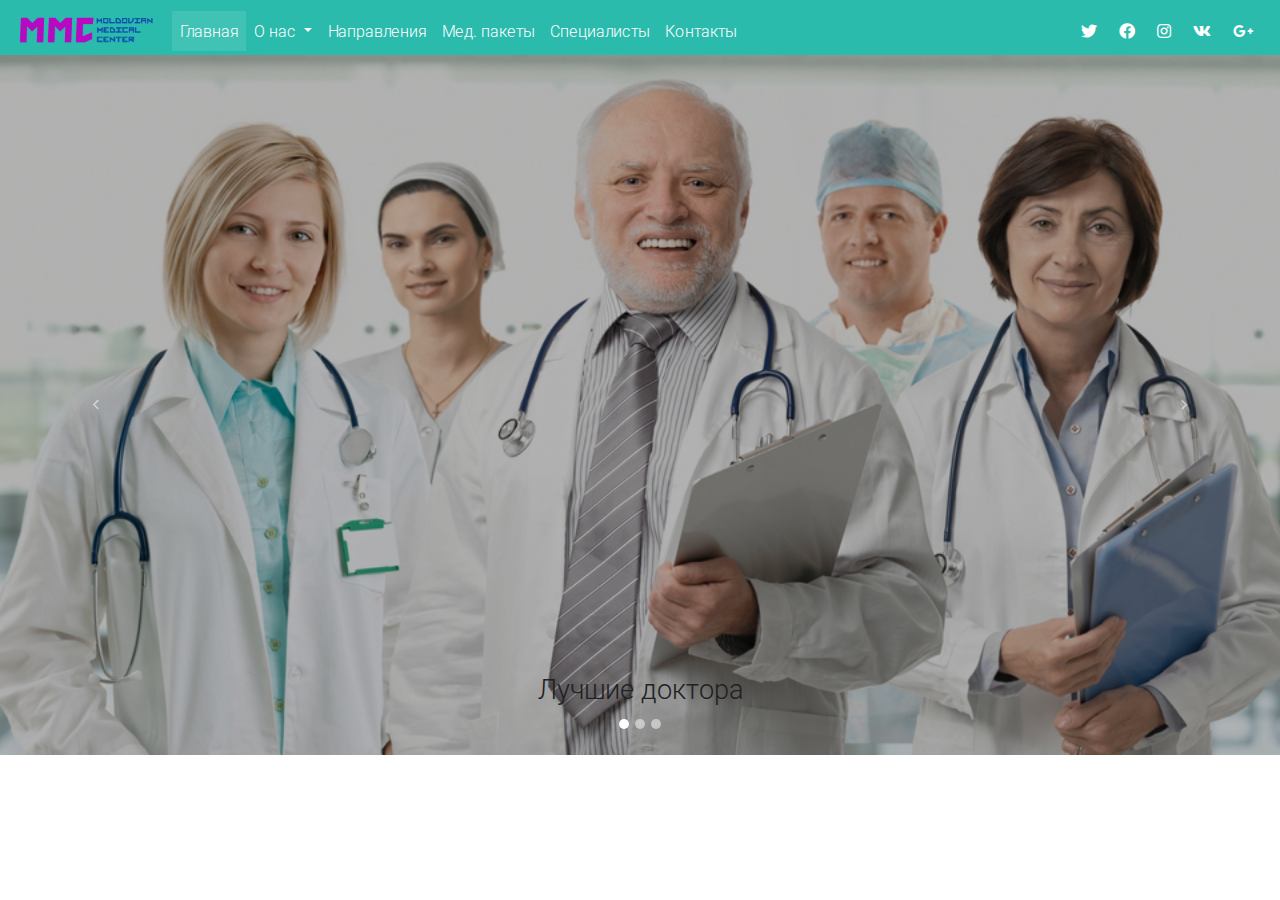
==== siiite/index.html @ 93b5baf1 "Add files via upload" ====
<!DOCTYPE html>
<html lang="en">
<head>
  <meta charset="UTF-8">
  <meta name="viewport" content="width=device-width, initial-scale=1, shrink-to-fit=no">
  <meta http-equiv="x-ua-compatible" content="ie=edge">
  <title>Material Design for Bootstrap</title>
  <!-- MDB icon -->
  <link rel="icon" href="img/mdb-favicon.ico" type="image/x-icon">
  <!-- Font Awesome -->
  <link rel="stylesheet" href="https://use.fontawesome.com/releases/v5.11.2/css/all.css">
  <!-- Bootstrap core CSS -->
  <link rel="stylesheet" href="css/bootstrap.min.css">
  <!-- Material Design Bootstrap -->
  <link rel="stylesheet" href="css/mdb.min.css">
  <!-- Your custom styles (optional) -->
  <link rel="stylesheet" href="css/style.css">
</head>
<body>

      <header>
        <nav class="mb-1 navbar navbar-expand-lg navbar-dark default-color">
  <a class="navbar-brand" href="#"><img src="img/logo.png" height="35"></a>
  <button class="navbar-toggler" type="button" data-toggle="collapse" data-target="#navbarSupportedContent-333"
    aria-controls="navbarSupportedContent-333" aria-expanded="false" aria-label="Toggle navigation">
    <span class="navbar-toggler-icon"></span>
  </button>
  <div class="collapse navbar-collapse" id="navbarSupportedContent-333">
    <ul class="navbar-nav mr-auto">
      <li class="nav-item active">
        <a class="nav-link" href="index.html">Главная
          <span class="sr-only">(current)</span>
        </a>
      </li>
      <li class="nav-item dropdown">
        <a class="nav-link dropdown-toggle" id="navbarDropdownMenuLink-333" data-toggle="dropdown"
          aria-haspopup="true" aria-expanded="false">О нас
        </a>
        <div class="dropdown-menu dropdown-default" aria-labelledby="navbarDropdownMenuLink-333">
          <a class="dropdown-item" href="#">О MMC</a>
          <a class="dropdown-item" href="#">Отзывы</a>
          <a class="dropdown-item" href="#">Специалисты</a>
        </div>
      <li class="nav-item">
        <a class="nav-link" href="directions.html">Направления</a>
      </li>
      <li class="nav-item">
        <a class="nav-link" href="#">Мед. пакеты</a>
      </li>
      <li class="nav-item">
        <a class="nav-link" href="#">Специалисты</a>
      </li>
      <li class="nav-item">
        <a class="nav-link" href="#">Контакты</a>
      </li>
      </li>
    </ul>
    <ul class="navbar-nav ml-auto nav-flex-icons">
      <li class="nav-item">
        <a class="nav-link waves-effect waves-light">
          <i class="fab fa-twitter"></i>
        </a>
      </li>
      <li class="nav-item">
        <a class="nav-link waves-effect waves-light">
          <i class="fab fa-facebook"></i>
        </a>
      </li>
      <li class="nav-item">
        <a class="nav-link waves-effect waves-light">
          <i class="fab fa-instagram"></i>
        </a>
      </li>
      <li class="nav-item">
        <a class="nav-link waves-effect waves-light">
          <i class="fab fa-vk"></i>
        </a>
      </li>
      <li class="nav-item">
        <a class="nav-link waves-effect waves-light">
          <i class="fab fa-google-plus-g"></i>
        </a>
      </li>
    </ul>
  </div>
</nav>
      </header>


      <section id="slider" >
        
        <!--Carousel Wrapper-->
<div id="carousel-example-2" class="carousel slide carousel-fade" data-ride="carousel">
  <!--Indicators-->
  <ol class="carousel-indicators">
    <li data-target="#carousel-example-2" data-slide-to="0" class="active"></li>
    <li data-target="#carousel-example-2" data-slide-to="1"></li>
    <li data-target="#carousel-example-2" data-slide-to="2"></li>
  </ol>
  <!--/.Indicators-->
  <!--Slides-->
  <div class="carousel-inner" role="listbox">
    <div class="carousel-item active">
      <div class="view">
        <img class="d-block w-100" height="700" src="img/slide1.jpg"
          alt="First slide">
        <div class="mask rgba-black-light"></div>
      </div>
      <div class="carousel-caption">
        <h3 class="h3-responsive text-dark" >Лучшие доктора</h3>
      </div>
    </div>
    <div class="carousel-item">
      <!--Mask color-->
      <div class="view">
        <img class="d-block w-100 h-80" height="700" src="img/slide2.jpg"
          alt="Second slide">
        <div class="mask rgba-black-strong"></div>
      </div>
      <div class="carousel-caption">
        <h3 class="h3-responsive text-white">Новейшая техника</h3>
      </div>
    </div>
    <div class="carousel-item">
      <!--Mask color-->
      <div class="view">
        <img class="d-block w-100" height="700" src="img/slide3.jpg"
          alt="Third slide">
        <div class="mask rgba-black-slight"></div>
      </div>
      <div class="carousel-caption">
        <h3 class="h3-responsive">Удобные палата и уютная атмосфера</h3>      </div>
    </div>
  </div>
  <!--/.Slides-->
  <!--Controls-->
  <a class="carousel-control-prev" href="#carousel-example-2" role="button" data-slide="prev">
    <span class="carousel-control-prev-icon" aria-hidden="true"></span>
    <span class="sr-only">Previous</span>
  </a>
  <a class="carousel-control-next" href="#carousel-example-2" role="button" data-slide="next">
    <span class="carousel-control-next-icon" aria-hidden="true"></span>
    <span class="sr-only">Next</span>
  </a>
  <!--/.Controls-->
</div>
<!--/.Carousel Wrapper-->

      </section>


  <!-- jQuery -->
  <script type="text/javascript" src="js/jquery.min.js"></script>
  <!-- Bootstrap tooltips -->
  <script type="text/javascript" src="js/popper.min.js"></script>
  <!-- Bootstrap core JavaScript -->
  <script type="text/javascript" src="js/bootstrap.min.js"></script>
  <!-- MDB core JavaScript -->
  <script type="text/javascript" src="js/mdb.min.js"></script>
  <!-- Your custom scripts (optional) -->
  <script type="text/javascript"></script>

</body>
</html>
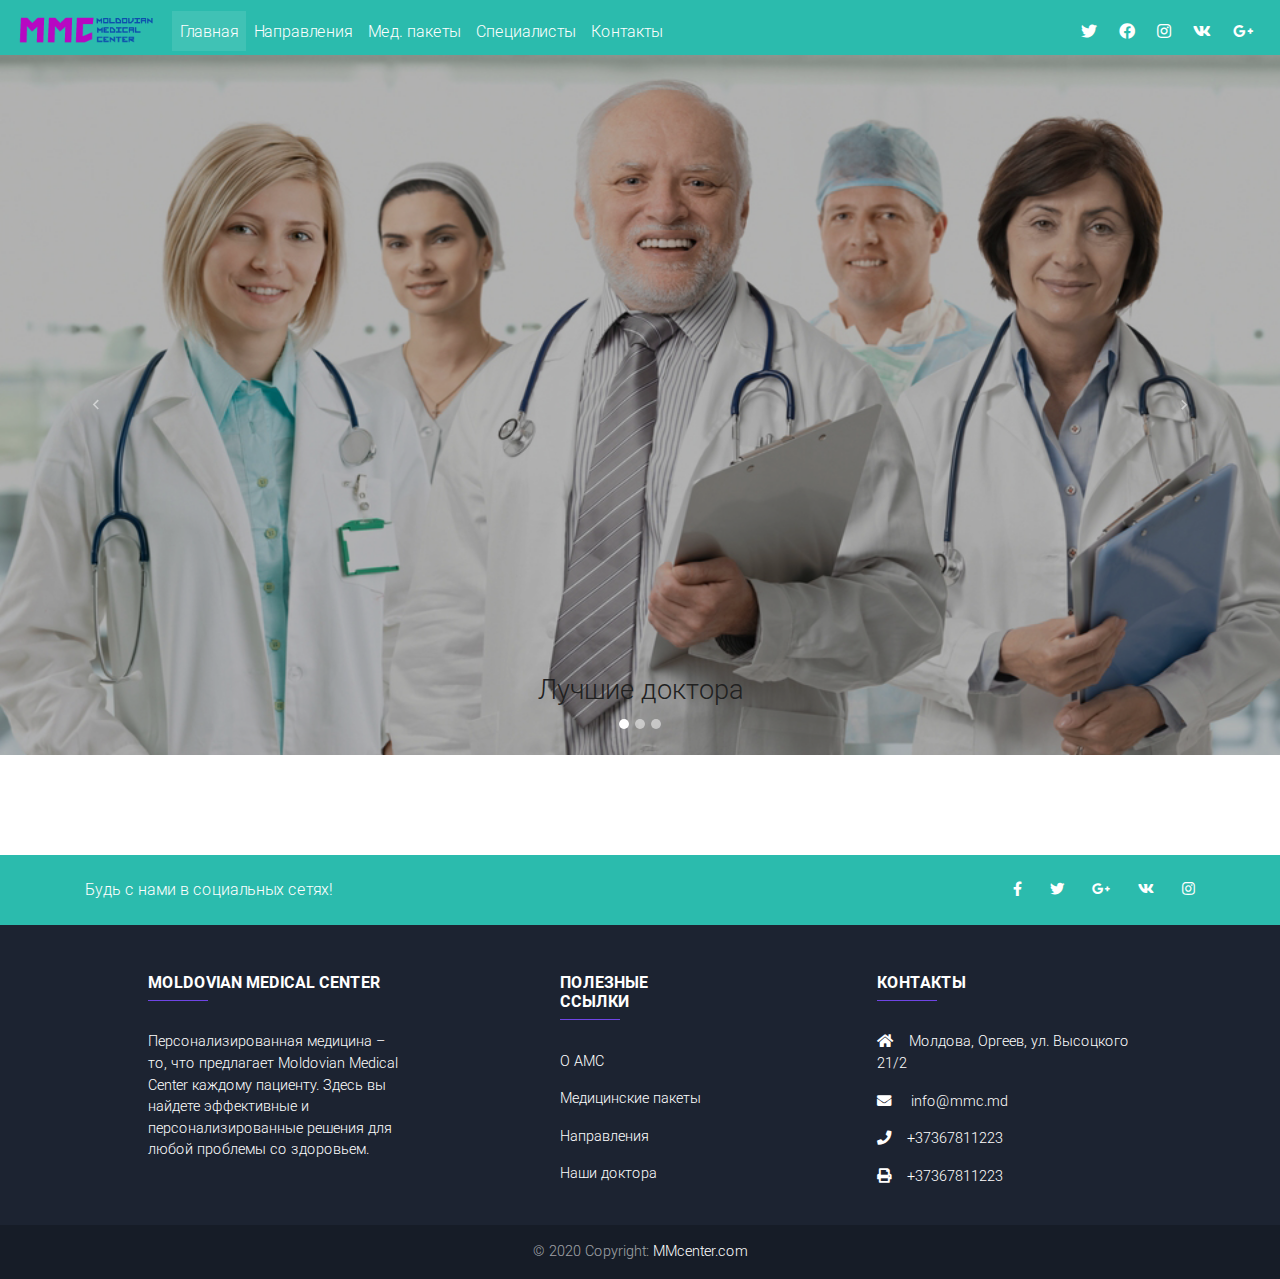
==== commit 8cc438a6: "Add files via upload" ====
--- a/siiite/index.html
+++ b/siiite/index.html
@@ -20,7 +20,7 @@
 
       <header>
         <nav class="mb-1 navbar navbar-expand-lg navbar-dark default-color">
-  <a class="navbar-brand" href="#"><img src="img/logo.png" height="35"></a>
+  <a class="navbar-brand" href="index.html"><img src="img/logo.png" height="35"></a>
   <button class="navbar-toggler" type="button" data-toggle="collapse" data-target="#navbarSupportedContent-333"
     aria-controls="navbarSupportedContent-333" aria-expanded="false" aria-label="Toggle navigation">
     <span class="navbar-toggler-icon"></span>
@@ -32,52 +32,44 @@
           <span class="sr-only">(current)</span>
         </a>
       </li>
-      <li class="nav-item dropdown">
-        <a class="nav-link dropdown-toggle" id="navbarDropdownMenuLink-333" data-toggle="dropdown"
-          aria-haspopup="true" aria-expanded="false">О нас
-        </a>
-        <div class="dropdown-menu dropdown-default" aria-labelledby="navbarDropdownMenuLink-333">
-          <a class="dropdown-item" href="#">О MMC</a>
-          <a class="dropdown-item" href="#">Отзывы</a>
-          <a class="dropdown-item" href="#">Специалисты</a>
-        </div>
+      <li class="nav-item">
       <li class="nav-item">
         <a class="nav-link" href="directions.html">Направления</a>
       </li>
       <li class="nav-item">
-        <a class="nav-link" href="#">Мед. пакеты</a>
-      </li>
-      <li class="nav-item">
-        <a class="nav-link" href="#">Специалисты</a>
-      </li>
-      <li class="nav-item">
-        <a class="nav-link" href="#">Контакты</a>
+        <a class="nav-link" href="medpak.html">Мед. пакеты</a>
+      </li>
+      <li class="nav-item">
+        <a class="nav-link" href="doctors.html">Специалисты</a>
+      </li>
+      <li class="nav-item">
+        <a class="nav-link" href="contacts.html">Контакты</a>
       </li>
       </li>
     </ul>
     <ul class="navbar-nav ml-auto nav-flex-icons">
       <li class="nav-item">
-        <a class="nav-link waves-effect waves-light">
+        <a target="_blank" href="https://twitter.com" class="nav-link waves-effect waves-light">
           <i class="fab fa-twitter"></i>
         </a>
       </li>
       <li class="nav-item">
-        <a class="nav-link waves-effect waves-light">
+        <a target="_blank" href="https://facebook.com" class="nav-link waves-effect waves-light">
           <i class="fab fa-facebook"></i>
         </a>
       </li>
       <li class="nav-item">
-        <a class="nav-link waves-effect waves-light">
+        <a target="_blank" href="https://instagram.com" class="nav-link waves-effect waves-light">
           <i class="fab fa-instagram"></i>
         </a>
       </li>
       <li class="nav-item">
-        <a class="nav-link waves-effect waves-light">
+        <a target="_blank" href="https://vk.com" class="nav-link waves-effect waves-light">
           <i class="fab fa-vk"></i>
         </a>
       </li>
       <li class="nav-item">
-        <a class="nav-link waves-effect waves-light">
+        <a target="_blank" href="https://gmail.google.com" class="nav-link waves-effect waves-light">
           <i class="fab fa-google-plus-g"></i>
         </a>
       </li>
@@ -149,6 +141,131 @@
       </section>
 
 
+    <!-- Footer -->
+<footer class="page-footer font-small unique-color-dark">
+
+  <div style="background-color: #2bbbad;">
+    <div class="container">
+
+      <!-- Grid row-->
+      <div class="row py-4 d-flex align-items-center">
+
+        <!-- Grid column -->
+        <div class="col-md-6 col-lg-5 text-center text-md-left mb-4 mb-md-0">
+          <h6 class="mb-0">Будь с нами в социальных сетях!</h6>
+        </div>
+        <!-- Grid column -->
+
+        <!-- Grid column -->
+        <div class="col-md-6 col-lg-7 text-center text-md-right">
+
+          <!-- Facebook -->
+          <a href="https://facebook.com/" target="_blank" class="fb-ic">
+            <i class="fab fa-facebook-f white-text mr-4"> </i>
+          </a>
+          <!-- Twitter -->
+          <a href="https://twitter.com/" target="_blank" class="tw-ic">
+            <i class="fab fa-twitter white-text mr-4"> </i>
+          </a>
+          <!-- Google +-->
+          <a href="https://gmail.google.com/" target="_blank" class="gplus-ic">
+            <i class="fab fa-google-plus-g white-text mr-4"> </i>
+          </a>
+          <!--VK -->
+          <a href="https://vk.com/" target="_blank" class="li-ic">
+            <i class="fab fa-vk white-text mr-4"> </i>
+          </a>
+          <!--Instagram-->
+          <a href="https://instagram.com/" target="_blank" class="ins-ic">
+            <i class="fab fa-instagram white-text"> </i>
+          </a>
+
+        </div>
+        <!-- Grid column -->
+
+      </div>
+      <!-- Grid row-->
+
+    </div>
+  </div>
+
+  <!-- Footer Links -->
+  <div class="container text-center text-md-left mt-5">
+
+    <!-- Grid row -->
+    <div class="row mt-3">
+
+      <!-- Grid column -->
+      <div class="col-md-3 col-lg-4 col-xl-3 mx-auto mb-4">
+
+        <!-- Content -->
+        <h6 class="text-uppercase font-weight-bold">Moldovian Medical Center</h6>
+        <hr class="deep-purple accent-2 mb-4 mt-0 d-inline-block mx-auto" style="width: 60px;">
+        <p>Персонализированная медицина – то, что предлагает Moldovian Medical Center каждому пациенту.
+
+        Здесь вы найдете эффективные и персонализированные решения для любой проблемы со здоровьем.
+
+</p>
+
+      </div>
+      <!-- Grid column -->
+
+      <!-- Grid column -->
+      <div class="col-md-2 col-lg-2 col-xl-2 mx-auto mb-4">
+
+        <!-- Links -->
+        <h6 class="text-uppercase font-weight-bold">Полезные ссылки</h6>
+        <hr class="deep-purple accent-2 mb-4 mt-0 d-inline-block mx-auto" style="width: 60px;">
+        <p>
+          <a href="#about">O AMC</a>
+        </p>
+        <p>
+          <a href="medpak/medpak.html">Медицинские пакеты</a>
+        </p>
+        <p>
+          <a href="directions/directions.html">Направления</a>
+        </p>
+        <p>
+          <a href="doctors/doctors.html">Наши доктора</a>
+        </p>
+
+      </div>
+      <!-- Grid column -->
+
+      <!-- Grid column -->
+      <div class="col-md-4 col-lg-3 col-xl-3 mx-auto mb-md-0 mb-4">
+
+        <!-- Links -->
+        <h6 class="text-uppercase font-weight-bold">Контакты</h6>
+        <hr class="deep-purple accent-2 mb-4 mt-0 d-inline-block mx-auto" style="width: 60px;">
+        <p>
+          <i class="fas fa-home mr-3"></i>Молдова, Оргеев, ул. Высоцкого 21/2</p>
+        <p>
+          <i class="fas fa-envelope mr-3"></i> info@mmc.md</p>
+        <p>
+          <i class="fas fa-phone mr-3"></i>+37367811223</p>
+        <p>
+          <i class="fas fa-print mr-3"></i>+37367811223</p>
+
+      </div>
+      <!-- Grid column -->
+
+    </div>
+    <!-- Grid row -->
+
+  </div>
+  <!-- Footer Links -->
+
+  <!-- Copyright -->
+  <div class="footer-copyright text-center py-3">© 2020 Copyright:
+    <a href="https://github.com/usarb/ppw.2019/"> MMcenter.com</a>
+  </div>
+  <!-- Copyright -->
+
+</footer>
+<!-- Footer -->
+
+
   <!-- jQuery -->
   <script type="text/javascript" src="js/jquery.min.js"></script>
   <!-- Bootstrap tooltips -->
--- a/siiite/css/style.css
+++ b/siiite/css/style.css
@@ -1,3 +1,8 @@
+* {
+	margin: 0;
+	padding: 0;
+}
+
 #slider {
 	margin-top: -10px;
 }
@@ -41,7 +46,7 @@
 	margin-bottom: 100px;
 }
 
-#directions img {
+#directions img, #medpak img, #doctors img, #contacts img {
 	width: 100%;
 	margin-top: -10px;
 }
@@ -66,8 +71,83 @@
 }
 
 .btn {
-	margin-left: 35%;
+	margin-left: 33%;
 	margin-bottom: 10px;
 	padding: 10px;
 }
 
+.modal-body {
+	font-weight: 400;
+}
+
+#medpak .container {
+	display: grid;
+	grid-template-columns: repeat(3, 1fr);
+	margin-top: 50px;
+}
+
+#medpak .container div {
+	margin-right: 30px;
+	margin-bottom: 30px;
+	border: 1px solid silver; 
+	padding: 20px;
+	font-weight: 400;
+}
+
+#medpak .container h2 {
+	color: rgb(36, 116, 191, 0.91);
+}
+
+#medpak .button {
+	padding: 10px 15px;
+	background-image: linear-gradient(255deg, #4b82bc 0%, #8495cc 100%);
+	border-radius: 10px;
+	margin-left: 17%;
+	color: white;
+}
+
+#medpak .button:hover {
+	background-image: none;
+	background-color: #fff;
+	border: 1px solid black;
+	color: black;
+	transition: .4s all;
+}
+
+.container div:nth-child(3)  ul li:last-child {
+	padding-bottom: 15%;
+}
+
+.container div:nth-child(6)  ul li:last-child {
+	padding-bottom: 12%;
+}
+
+
+
+.map-container{
+overflow:hidden;
+padding-bottom:56.25%;
+position:relative;
+height:0;
+margin-right: 20px;
+}
+.map-container iframe{
+left:0;
+top:0;
+height:100%;
+width:100%;
+position:absolute;
+}
+
+#doctors .row {
+	padding: 30px;
+}
+
+.contacts {
+	margin-top: 20px;
+}
+
+
+footer {
+	margin-top: 100px;
+}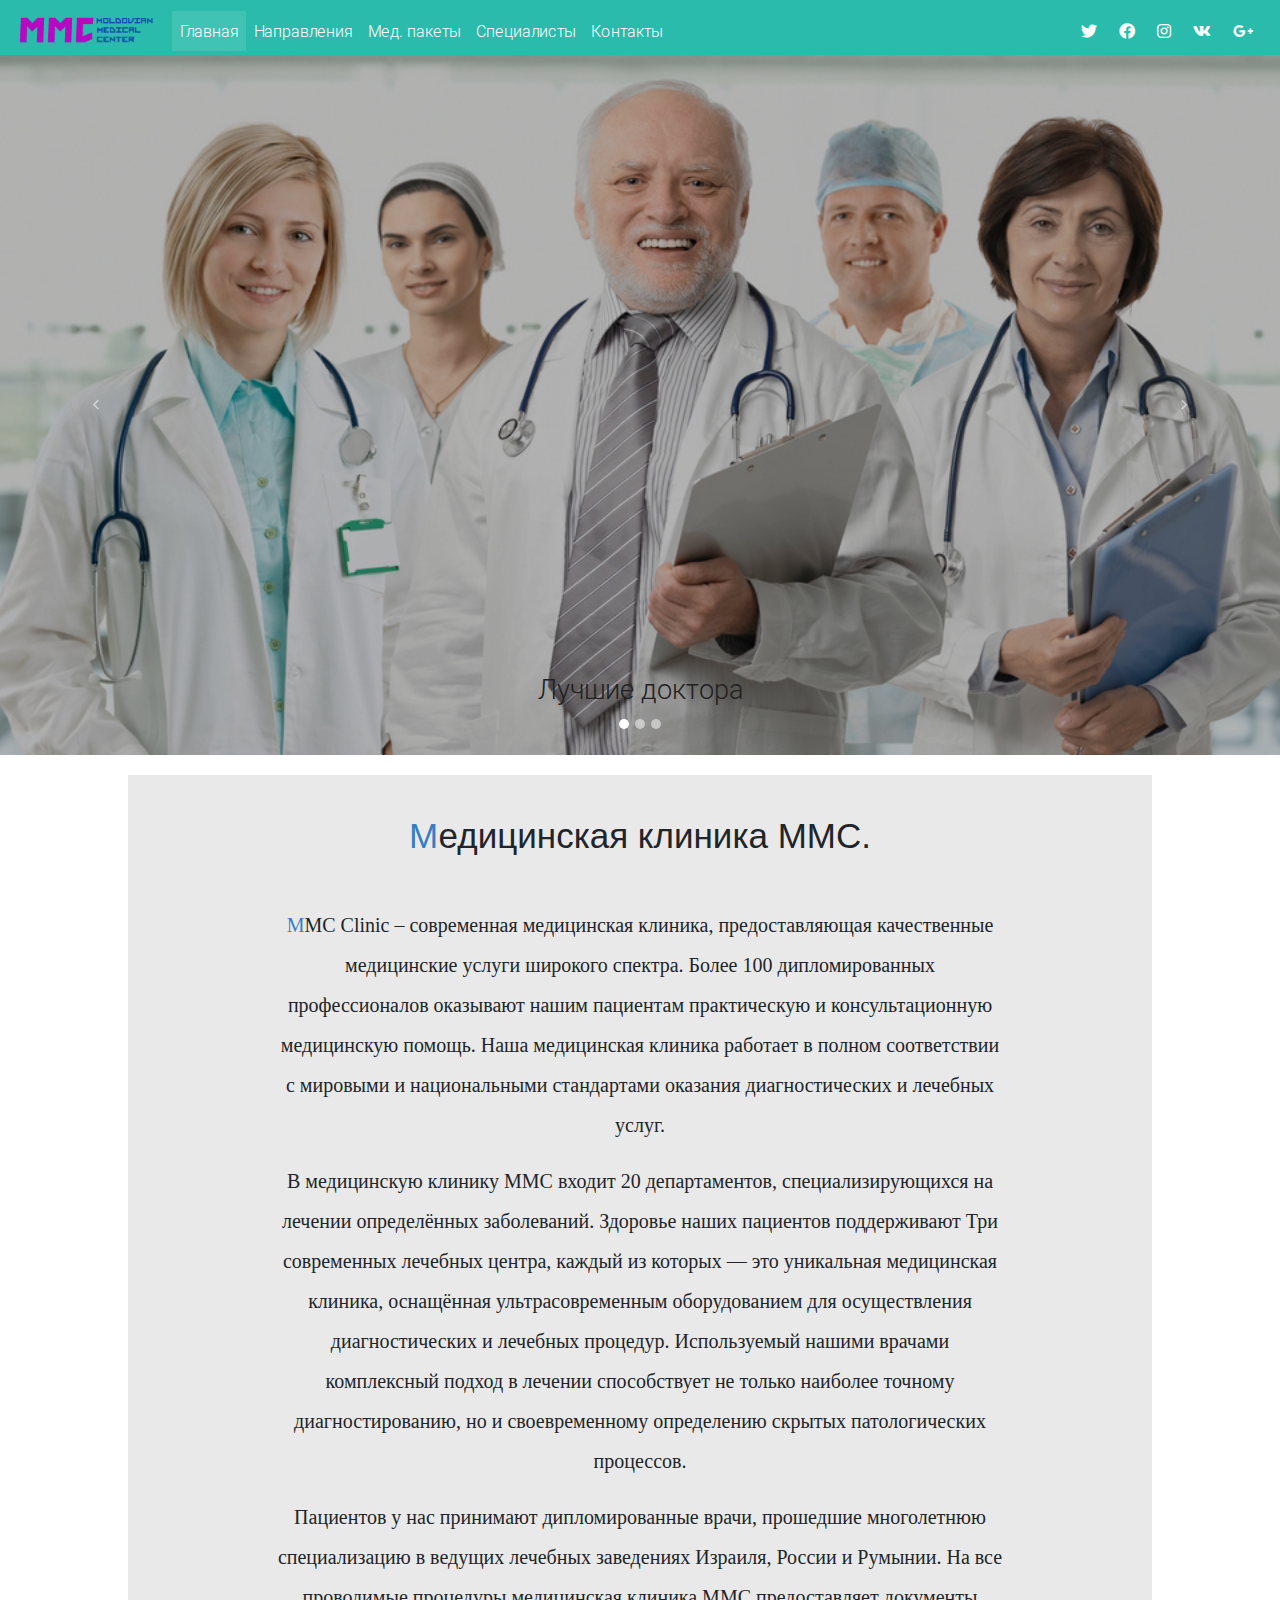
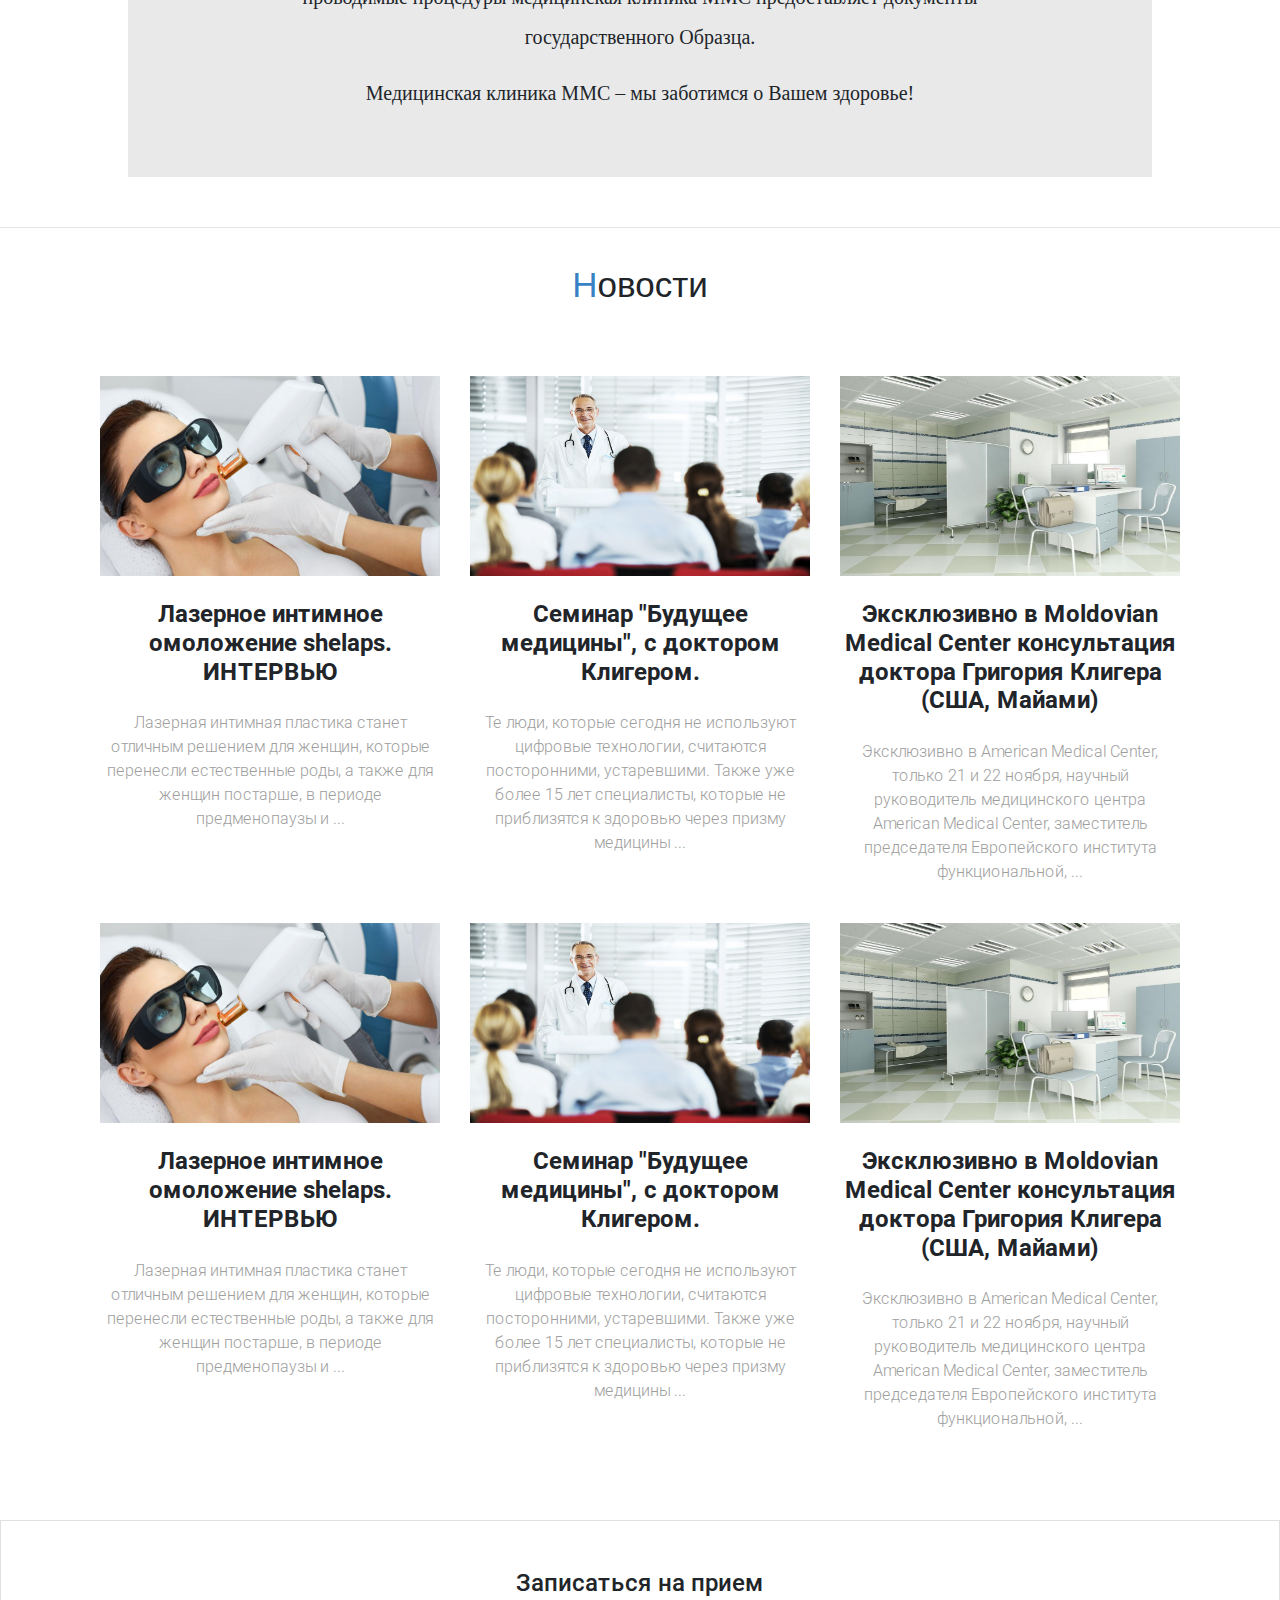
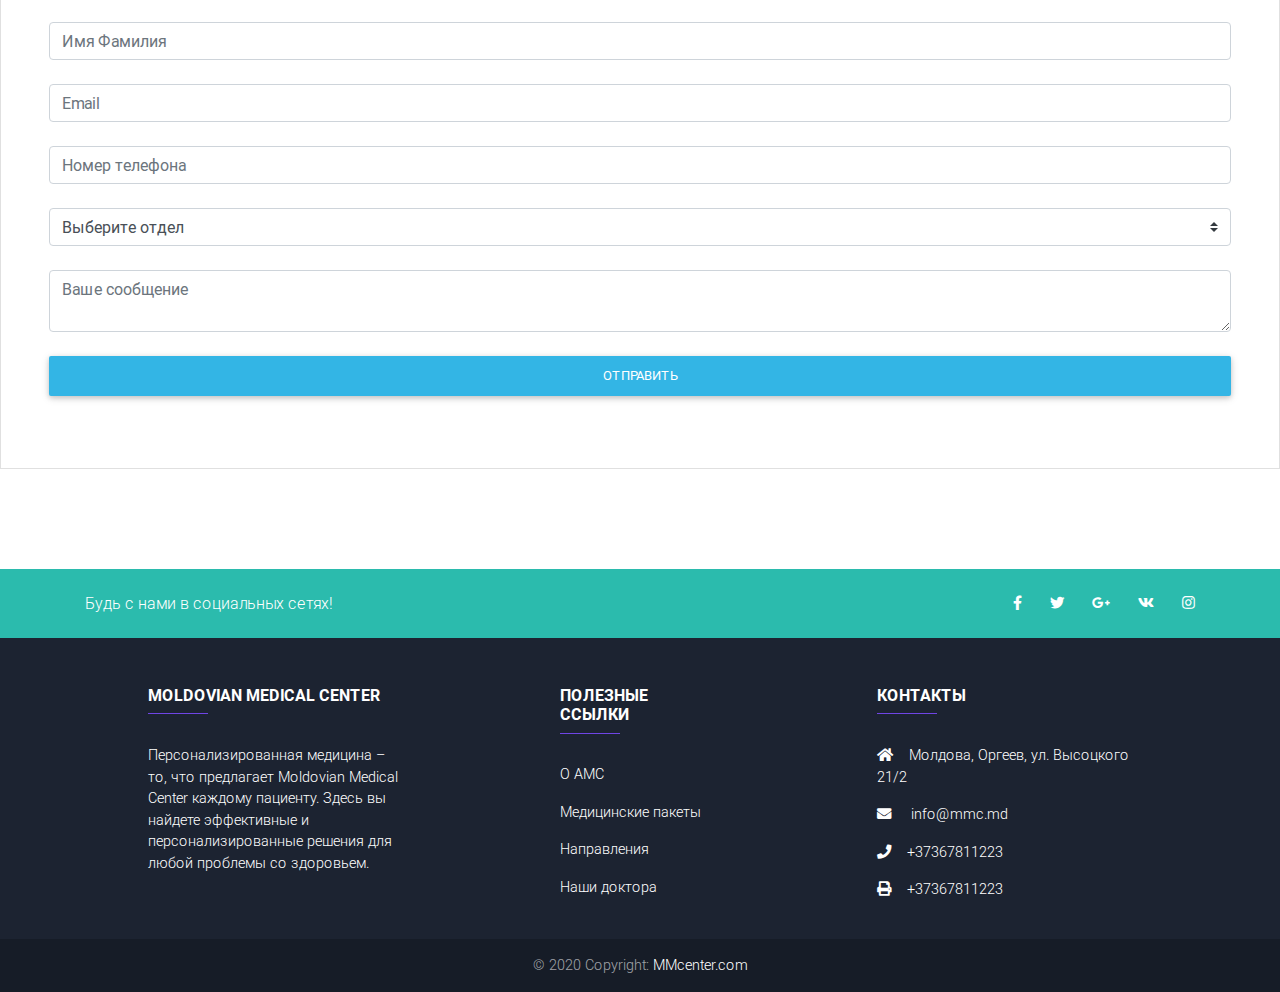
==== commit 39ebb0d1: "Add files via upload" ====
--- a/siiite/index.html
+++ b/siiite/index.html
@@ -137,6 +137,129 @@
   <!--/.Controls-->
 </div>
 <!--/.Carousel Wrapper-->
+
+      </section>
+
+
+      <section id="about">
+
+    <div class="container">
+
+  <h1>Медицинская клиника MMC.<h1>
+
+  <p>     
+  MMC Clinic – современная медицинская клиника, предоставляющая качественные медицинские услуги широкого спектра. Более 100 дипломированных профессионалов оказывают нашим пациентам практическую и консультационную медицинскую помощь. Наша медицинская клиника работает в полном соответствии с мировыми и национальными стандартами оказания диагностических и лечебных услуг.
+  </p>
+
+  <p>
+  В медицинскую клинику MMC входит 20 департаментов, специализирующихся на лечении определённых заболеваний. Здоровье наших пациентов поддерживают Три современных лечебных центра, каждый из которых — это уникальная медицинская клиника, оснащённая ультрасовременным оборудованием для осуществления диагностических и лечебных процедур. Используемый нашими врачами комплексный подход в лечении способствует не только наиболее точному диагностированию, но и своевременному определению скрытых патологических процессов.
+  </p>
+
+  <p>
+  Пациентов у нас принимают дипломированные врачи, прошедшие многолетнюю специализацию в ведущих лечебных заведениях Израиля, России и Румынии. На все проводимые процедуры медицинская клиника MMC предоставляет документы государственного Образца.
+  </p>
+
+  <p>
+  Медицинская клиника MMC – мы заботимся о Вашем здоровье!
+  </p>
+
+  </div>
+
+  </section>
+  <hr>
+
+  <section id="news" class="text-center">
+
+    <h1>Новости</h1>
+    
+    <div class="row container">
+      <div class="col-lg-4 col-md-12 mb-4">
+        <div class="view overlay hoverable">
+          <img src="img/news1.jpg" class="img-fluid">
+          <div class="mask flex-center rgba-green-strong"></div>
+        </div>
+        <h4 class="my-4 font-weight-bold">Лазерное интимное омоложение shelaps. ИНТЕРВЬЮ</h4>
+        <p class="grey-text">Лазерная интимная пластика станет отличным решением для женщин, которые перенесли естественные роды, а также для женщин постарше, в периоде предменопаузы и ...</p>
+      </div>
+       <div class="col-lg-4 col-md-6 mb-4">
+        <div class="view overlay zoom">
+          <img src="img/news2.jpg" class="img-fluid">
+          <div class="mask flex-center rgba-green-strong"></div>
+        </div>
+        <h4 class="my-4 font-weight-bold">Семинар "Будущее медицины", с доктором Клигером.</h4>
+        <p class="grey-text">Те люди, которые сегодня не используют цифровые технологии, считаются посторонними, устаревшими. Также уже более 15 лет специалисты, которые не приблизятся к здоровью через призму медицины ...</p>
+      </div>
+       <div class="col-lg-4 col-md-6 mb-4">
+        <div class="view overlay zoom">
+          <img src="img/news3.jpg" class="img-fluid">
+          <div class="mask flex-center rgba-green-strong"></div>
+        </div>
+        <h4 class="my-4 font-weight-bold">Эксклюзивно в Moldovian Medical Center консультация доктора Григория Клигера (США, Майами)</h4>
+        <p class="grey-text">Эксклюзивно в American Medical Center, только 21 и 22 ноября, научный руководитель медицинского центра American Medical Center, заместитель председателя Европейского института функциональной, ...</p>
+      </div>
+       <div class="col-lg-4 col-md-12 mb-4">
+        <div class="view overlay hoverable">
+          <img src="img/news1.jpg" class="img-fluid">
+          <div class="mask flex-center rgba-green-strong"></div>
+        </div>
+        <h4 class="my-4 font-weight-bold">Лазерное интимное омоложение shelaps. ИНТЕРВЬЮ</h4>
+        <p class="grey-text">Лазерная интимная пластика станет отличным решением для женщин, которые перенесли естественные роды, а также для женщин постарше, в периоде предменопаузы и ...</p>
+      </div>
+       <div class="col-lg-4 col-md-6 mb-4">
+        <div class="view overlay zoom">
+          <img src="img/news2.jpg" class="img-fluid">
+          <div class="mask flex-center rgba-green-strong"></div>
+        </div>
+        <h4 class="my-4 font-weight-bold">Семинар "Будущее медицины", с доктором Клигером.</h4>
+        <p class="grey-text">Те люди, которые сегодня не используют цифровые технологии, считаются посторонними, устаревшими. Также уже более 15 лет специалисты, которые не приблизятся к здоровью через призму медицины ...</p>
+      </div>
+       <div class="col-lg-4 col-md-6 mb-4">
+        <div class="view overlay zoom">
+          <img src="img/news3.jpg" class="img-fluid">
+          <div class="mask flex-center rgba-green-strong"></div>
+        </div>
+        <h4 class="my-4 font-weight-bold">Эксклюзивно в Moldovian Medical Center консультация доктора Григория Клигера (США, Майами)</h4>
+        <p class="grey-text">Эксклюзивно в American Medical Center, только 21 и 22 ноября, научный руководитель медицинского центра American Medical Center, заместитель председателя Европейского института функциональной, ...</p>
+      </div>
+    </div>
+
+  </section>
+
+  <section id="priem">
+        
+        <form class="border border-light p-5">
+
+    <p class="h4 mb-4 text-center">Записаться на прием</p>
+
+    <input type="text" id="defaultLoginFormEmail" class="form-control mb-4" placeholder="Имя Фамилия">
+
+    <input type="email" id="defaultLoginFormPassword" class="form-control mb-4" placeholder="Email">
+
+    <input type="text" id="textInput" class="form-control mb-4" placeholder="Номер телефона">
+
+    <select class="browser-default custom-select mb-4" id="select">
+        <option value="" disabled="" selected="">Выберите отдел</option>
+        <option value="1">Кардиология</option>
+        <option value="2">Терапия</option>
+        <option value="3">Психология</option>
+        <option value="4">Офтальмология</option>
+        <option value="5">Стоматология</option>
+        <option value="6">Нефрология</option>
+        <option value="7">Отоларингология</option>
+        <option value="8">Гастроэнтерология</option>
+        <option value="9">Ультразвуковые исследования</option>
+        <option value="10">Дерматология</option>
+        <option value="11">Лазерная терапия</option>
+        <option value="12">Лабораторные исследования</option>
+    </select>
+
+    <textarea id="textarea" class="form-control mb-4" placeholder="Ваше сообщение"></textarea>
+    
+
+    <button class="btn btn-info btn-block my-4" type="submit">Отправить</button>
+
+   
+</form>
 
       </section>
 
--- a/siiite/css/style.css
+++ b/siiite/css/style.css
@@ -85,6 +85,20 @@
 	grid-template-columns: repeat(3, 1fr);
 	margin-top: 50px;
 }
+
+@media (max-width: 950px) {
+	#medpak .container {
+	grid-template-columns: repeat(1, 1fr);
+	margin-top: 50px;
+	}
+}
+
+@media (max-width: 340px) {
+	#medpak .button {
+		padding: 5px 10px;
+	}
+}
+
 
 #medpak .container div {
 	margin-right: 30px;
@@ -143,6 +157,10 @@
 	padding: 30px;
 }
 
+#doctors .card {
+	margin-bottom: 30px;
+}
+
 .contacts {
 	margin-top: 20px;
 }
@@ -150,4 +168,52 @@
 
 footer {
 	margin-top: 100px;
+}
+
+
+#about {
+	width: 80%;
+	background-color: rgb(146, 147, 148, 0.2);
+	margin: 0 auto;
+	margin-top: 20px;
+	margin-bottom: 50px;
+}	
+
+
+#about .container {
+	width: 75%;
+	padding: 20px 0 20px 0;
+	text-align: center;
+	margin: 0 auto;
+}
+
+#about .container p { 
+	font-size: 20px;
+	font-family: 'Caveat', cursive;
+	font-weight: lighter;
+}
+
+#about .container h1, #news h1 {
+	font-family: 'Cuprum', sans-serif;
+	font-size: 35px;
+	font-weight: lighter;
+	padding: 20px;
+}
+
+#about .container h1:first-letter, #news h1:first-letter {
+	color: rgb(36, 116, 191, 0.91);
+}
+
+#news .container img {
+	height: 200px;
+	width: 400px;
+	margin: 0 auto;
+}
+
+#news .container {
+	margin: 50px auto;
+}
+
+#about .container p {
+	line-height: 2;
 }